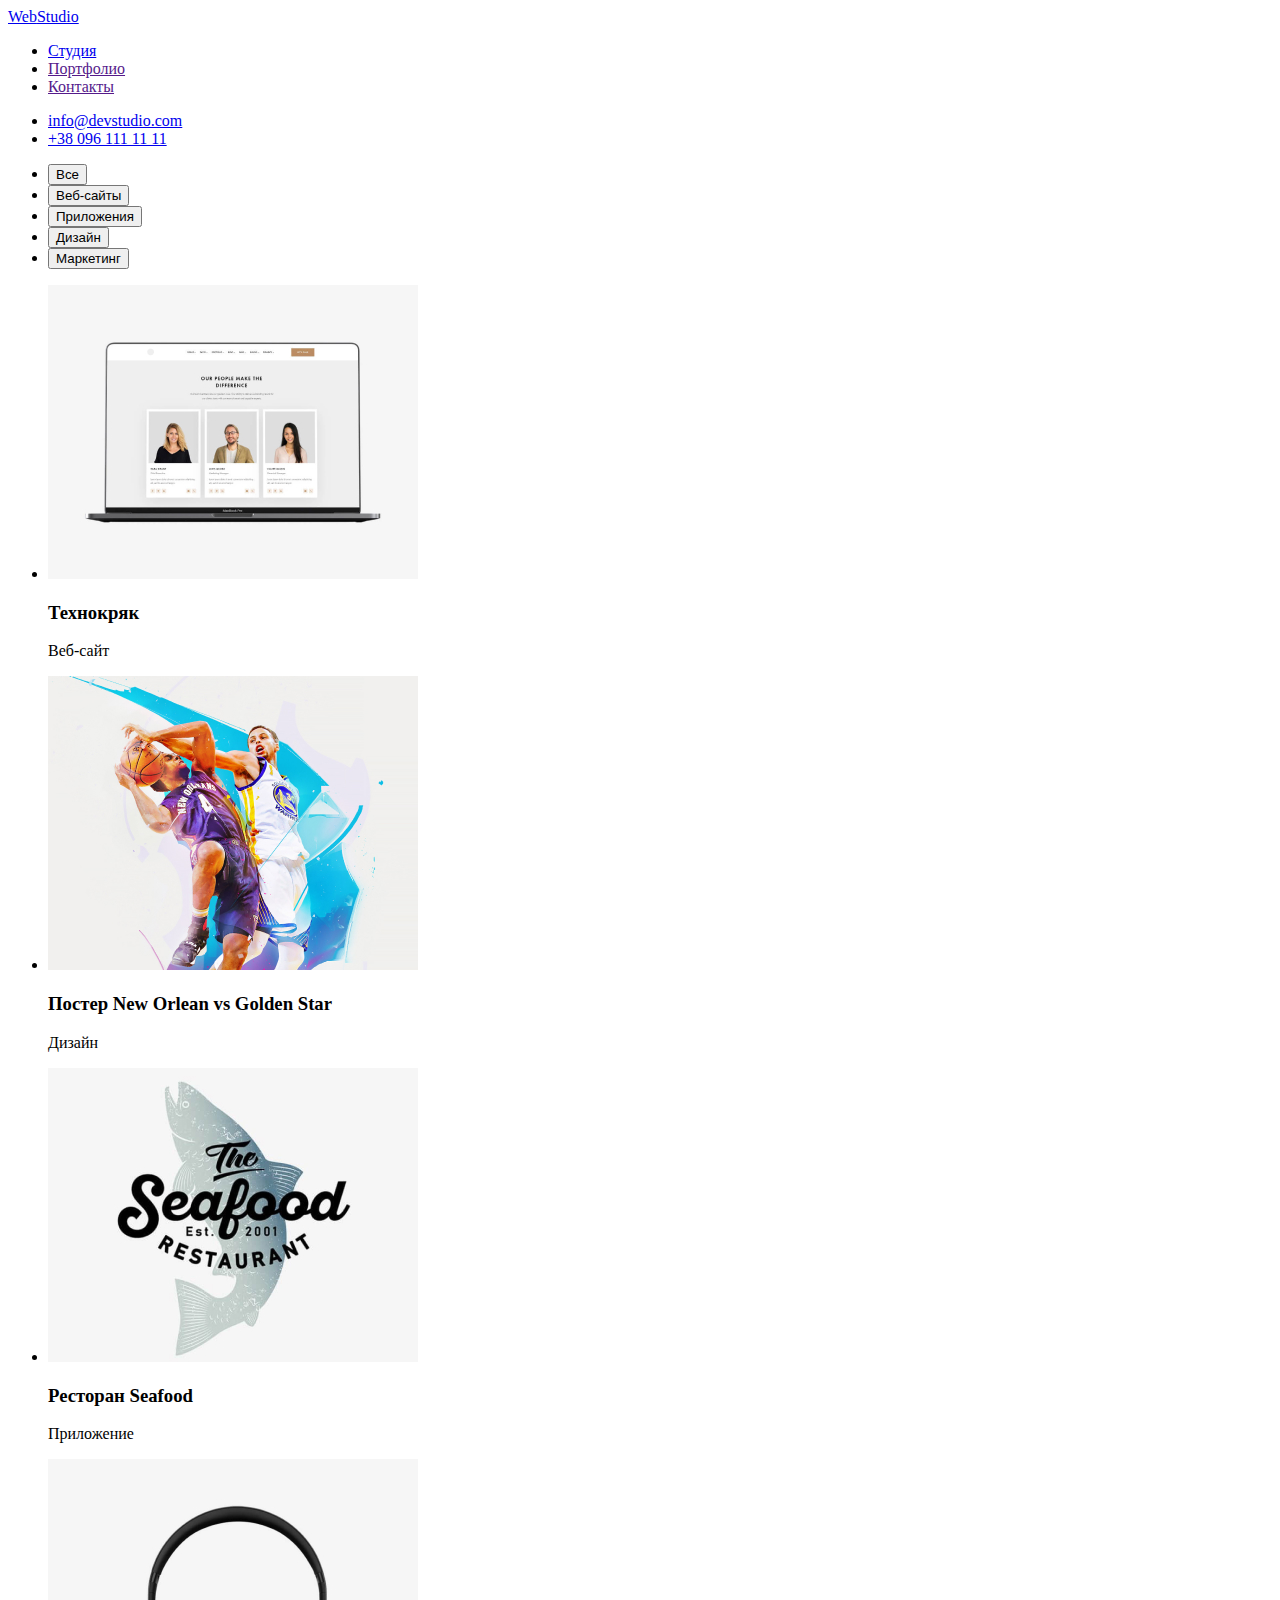
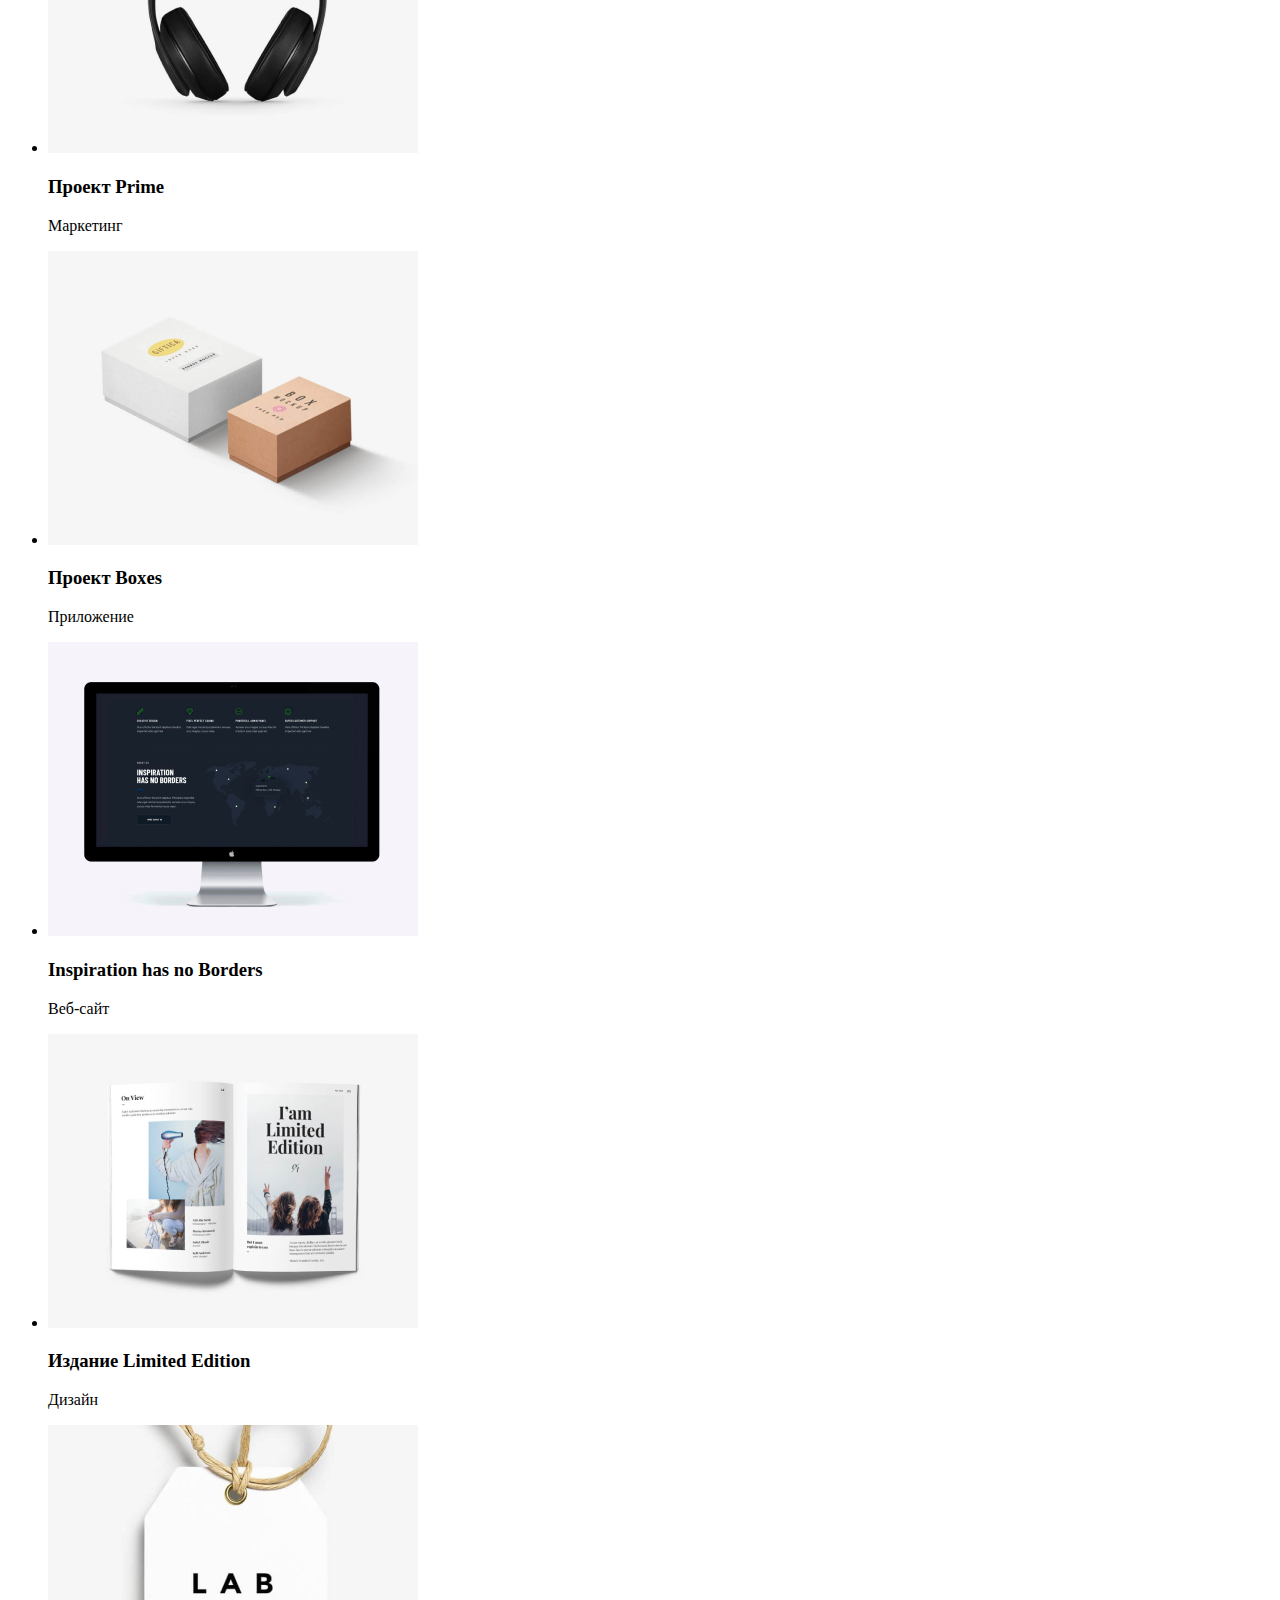
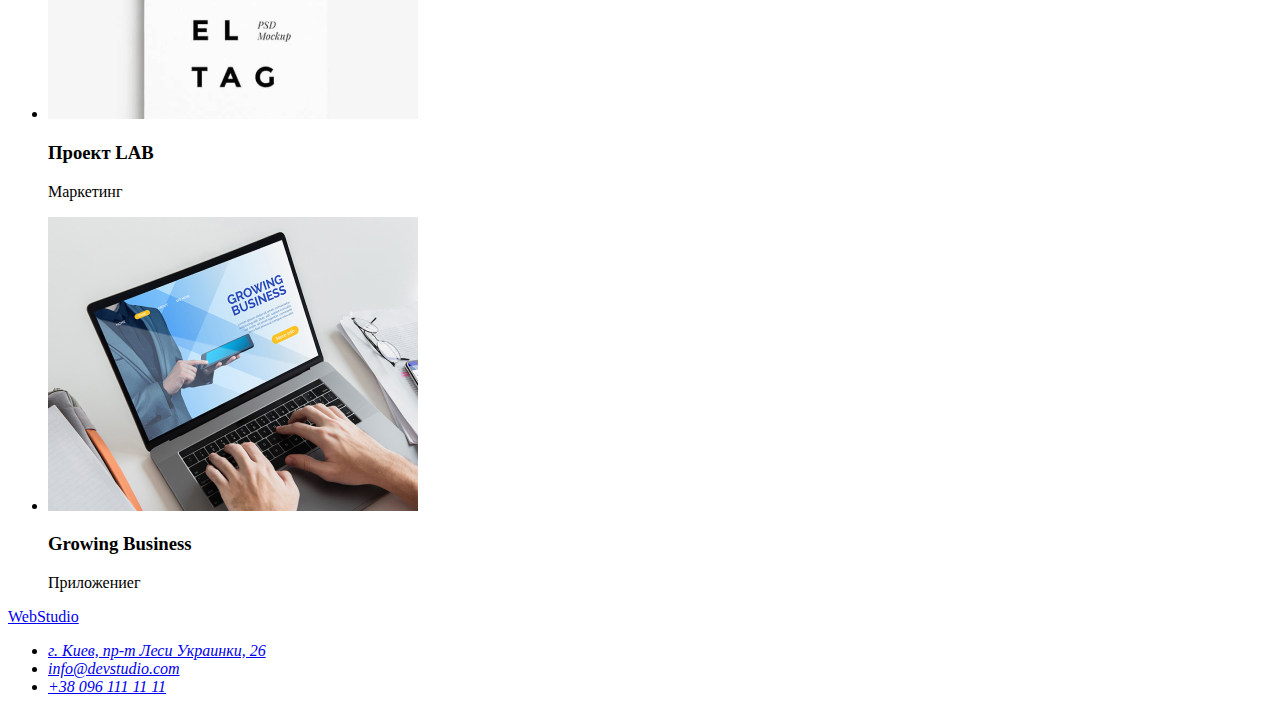
==== portfolio.html @ c8ee2c9a "Clone repository" ====
<!DOCTYPE html>
<html lang="en">

<head> 
    <meta charset="UTF-8">
    <meta http-equiv="X-UA-Compatible" content="IE=edge">
    <meta name="viewport" content="width=device-width, initial-scale=1.0">
    <title>Document</title>
    <link rel="preconnect" href="https://fonts.googleapis.com">
    <link rel="preconnect" href="https://fonts.gstatic.com" crossorigin>
    <link href="https://fonts.googleapis.com/css2?family=Raleway:wght@700&family=Roboto:wght@400;500;700;900&display=swap"
        rel="stylesheet">
    <link rel="stylesheet" href="./css/styles.css"/>
</head>

<body>
    <!-- Шапка сайта -->
    <header class="header" >
        <nav class="header-nav">
            <a href="./index.html" class="logo">
                <span class="logo-span-accent">Web</span>Studio
            </a>
            <ul class="header-list list">
                <li class="header-item">
                    <a href="./index.html" class="header-link link">Студия</a>
                </li>
                <li class="header-item">
                    <a href="" class="link-current link">Портфолио</a>
                </li>
                <li class="header-item">
                    <a class="header-link link" href="">Контакты</a>
                </li>
            </ul>
        </nav>
        <ul class="header-right">
            <li class="header-right-item" >
                <a class="header-email" href="mailto:info@devstudio.com">info@devstudio.com</a>
            </li>
            <li class="header-right-item" >
                <a class="header-tel" href="tel:+380961111111">+38 096 111 11 11</a>
            </li>
        </ul>
    </header>
    <section>
        <!--Страница Портфолио-->
        <ul class="gallery">
            <li><button class="gallery-button" type="button">Все</button></li>
            <li><button class="gallery-button" type="button">Веб-сайты</button></li>
            <li><button class="gallery-button" type="button">Приложения</button></li>
            <li><button class="gallery-button" type="button">Дизайн</button></li>
            <li><button class="gallery-button" type="button">Маркетинг</button></li>
        </ul>
        <ul>
            <li><a href=""> <img src="./images/profile-img-1.jpg" width="370" alt="Экран ноутбука"></a>
                <h3>Технокряк</h3>
                <p>Веб-сайт</p>
            </li>
            <li><a href=""> <img src="./images/profile-img-2.jpg" width="370" alt="Постер"></a>
                <h3>Постер <span lang="en">New Orlean vs Golden Star</span></h3>
                <p>Дизайн</p>
            </li>
            <li><a href=""> <img src="./images/profile-img-3.jpg" width="370" alt="Реклама ресторана"></a>
                <h3>Ресторан <span lang="en">Seafood</span></h3>
                <p>Приложение</p>
            </li>
            <li><a href=""> <img src="./images/profile-img-4.jpg" width="370" alt="Наушники"></a>
                <h3>Проект <span lang="en">Prime</span></h3>
                <p>Маркетинг</p>
            </li>
            <li><a href=""> <img src="./images/profile-img-5.jpg" width="370" alt="Коробки"></a>
                <h3>Проект <span lang="en">Boxes</span></h3>
                <p>Приложение</p>
            </li>
            <li><a href=""> <img src="./images/profile-img-6.jpg" width="370" alt="Экран монитора"></a>
                <h3 lang="en">Inspiration has no Borders</h3>
                <p>Веб-сайт</p>
            </li>
            <li><a href=""> <img src="./images/profile-img-7.jpg" width="370" alt="Страницы журнала"></a>
                <h3>Издание <span lang="en">Limited Edition</span></h3>
                <p>Дизайн</p>
            </li>
            <li><a href=""> <img src="./images/profile-img-8.jpg" width="370" alt="Этикетка"></a>
                <h3 lang="en">Проект LAB</h3>
                <p>Маркетинг</p>
            </li>
            <li><a href=""> <img src="./images/profile-img-9.jpg" width="370" alt="Руки на клавиатуре"></a>
                <h3 lang="en">Growing Business</h3>
                <p>Приложениег</p>
            </li>
        </ul>
    </section>
    <!-- Подвал страницы -->
    <footer class="footer">
        <a class="logo" href="./index.html">
            <span class="logo-span-accent">Web</span>Studio
        </a>
        <address class="address">
            <ul class="footer-list list">
                <li class="footer-item">
                    <a class="footer-link link" href="https://goo.gl/maps/FqjRZBNGZoHjRdbG6" target="_blank" rel="noopener noreferrer">г. Киев, пр-т Леси Украинки, 26</a>
                </li>
                <li class="footer-item">
                    <a class="secondary-link link" href="mailto:info@devstudio.com">info@devstudio.com</a>
                </li>
                <li>
                    <a class="secondary-link link" href="tel:+380961111111">+38 096 111 11 11</a>
                </li>
            </ul>
        </address>
    </footer>
</body>

</html>
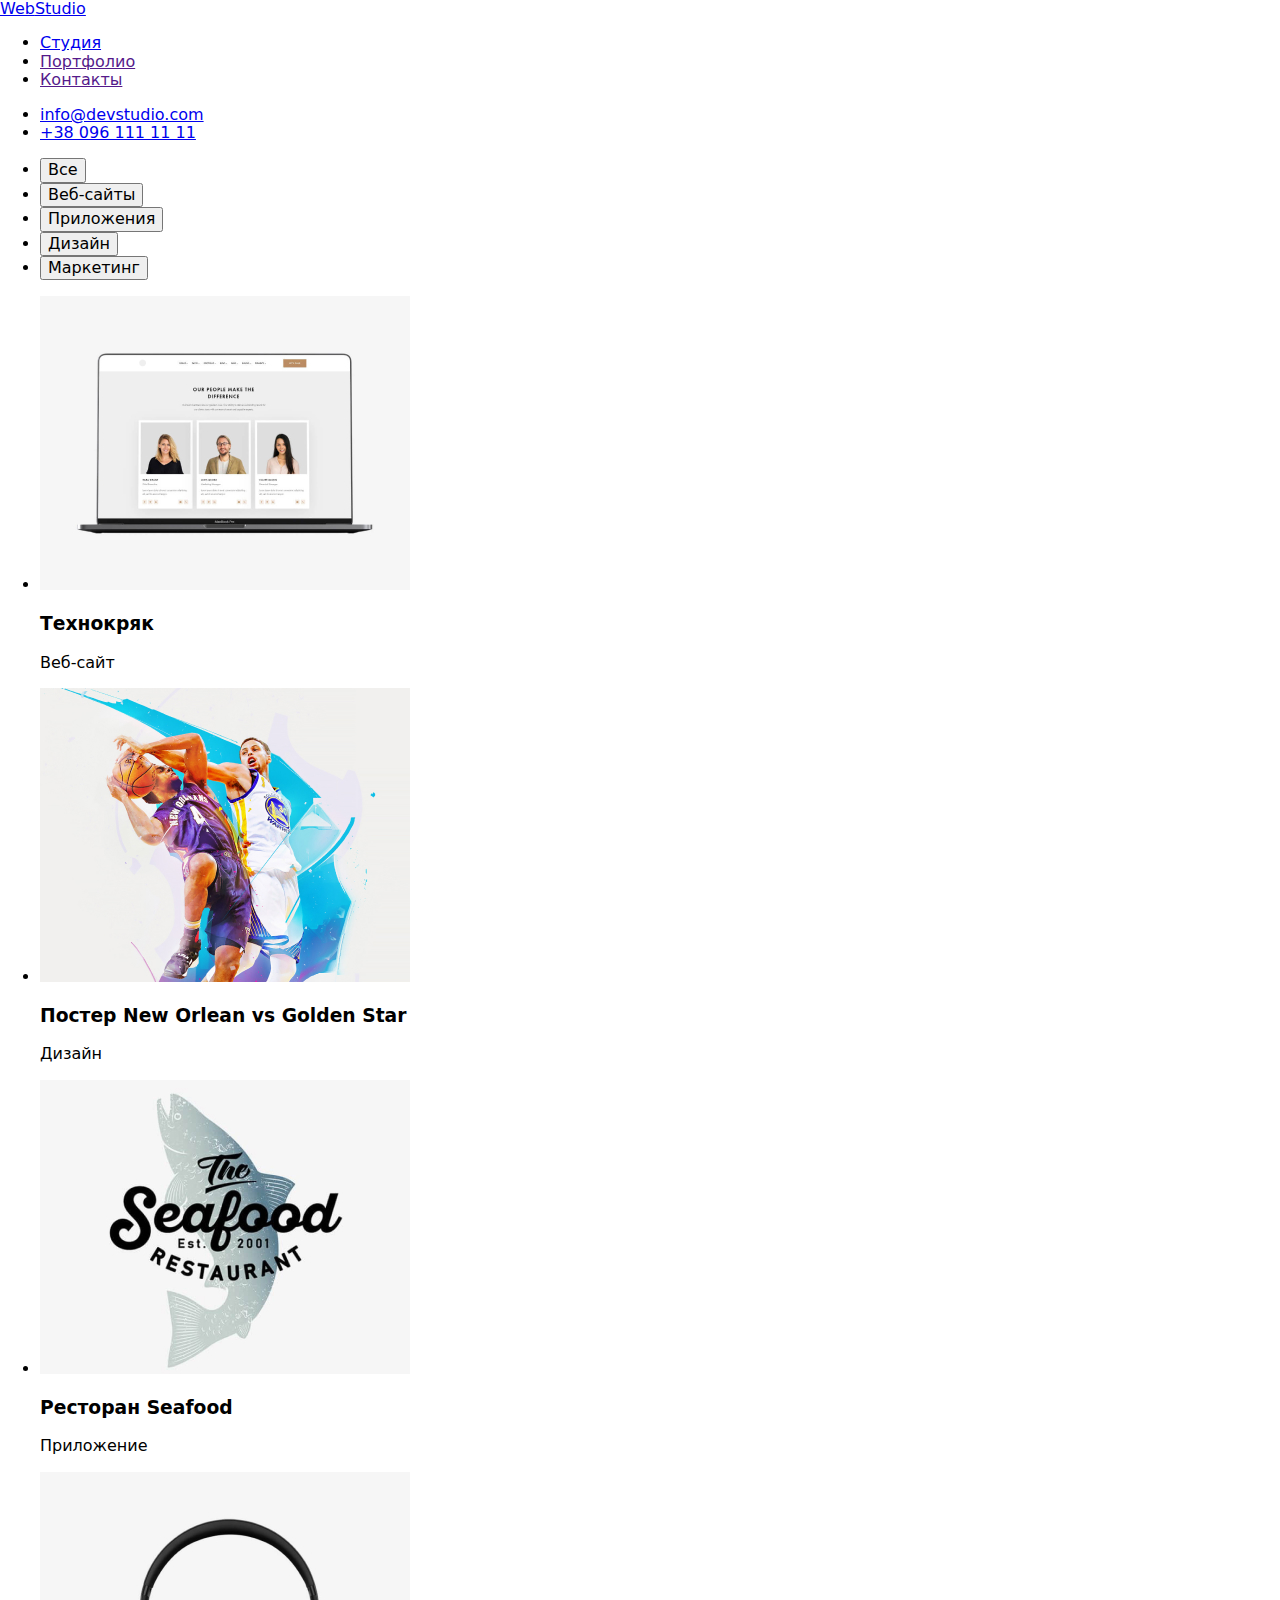
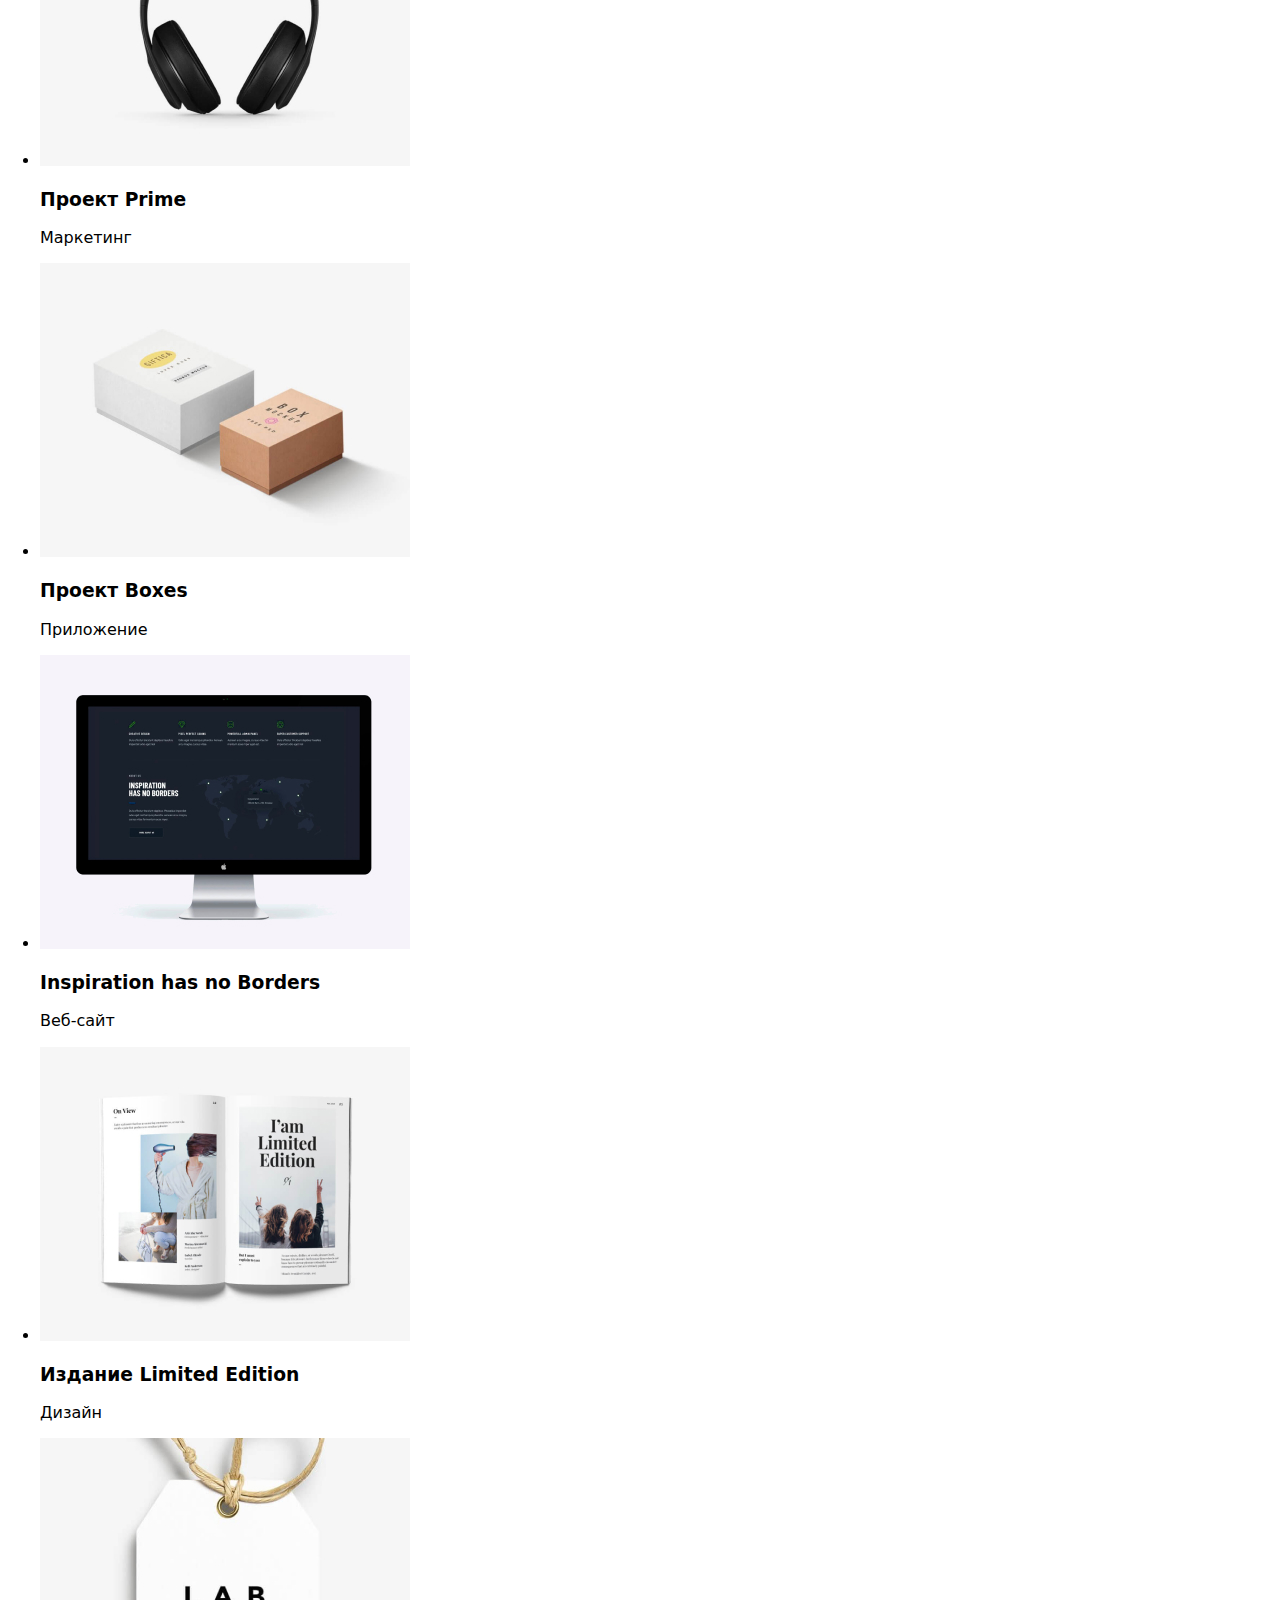
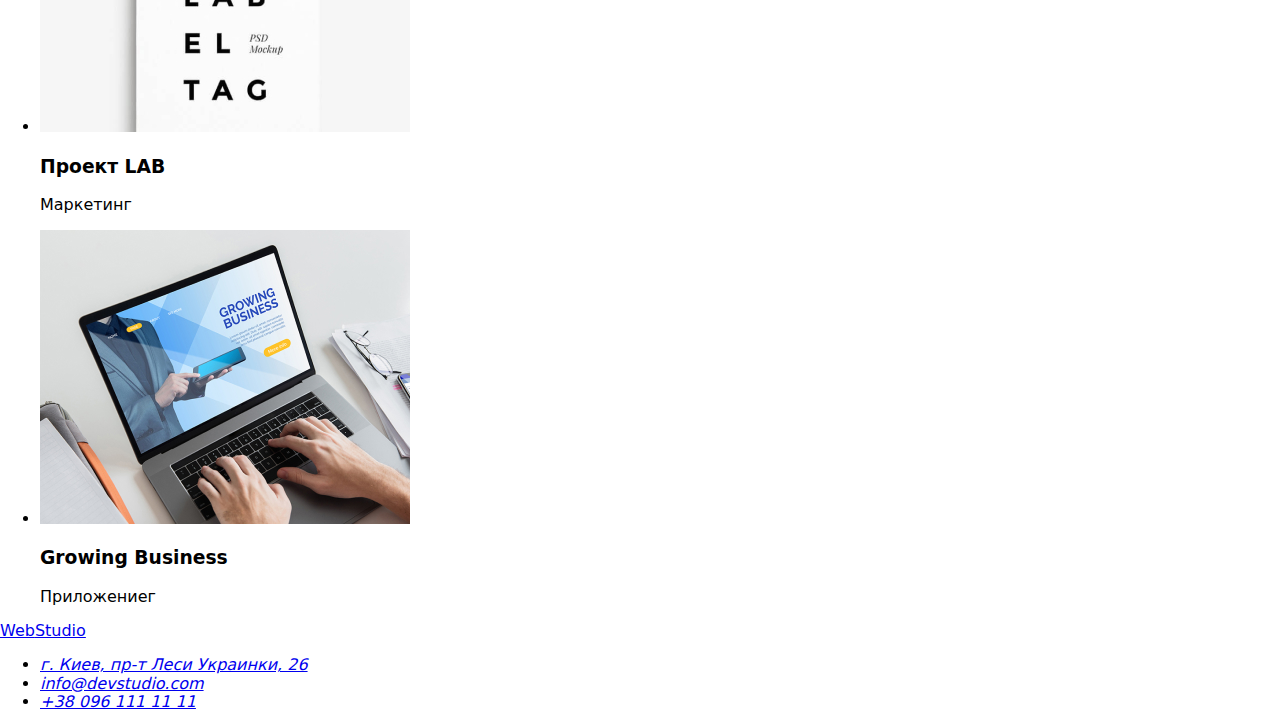
==== commit de7375a4: "Connect modern-normalize" ====
--- a/portfolio.html
+++ b/portfolio.html
@@ -1,21 +1,24 @@
 <!DOCTYPE html>
 <html lang="en">
 
-<head> 
+<head>
     <meta charset="UTF-8">
     <meta http-equiv="X-UA-Compatible" content="IE=edge">
     <meta name="viewport" content="width=device-width, initial-scale=1.0">
     <title>Document</title>
     <link rel="preconnect" href="https://fonts.googleapis.com">
     <link rel="preconnect" href="https://fonts.gstatic.com" crossorigin>
-    <link href="https://fonts.googleapis.com/css2?family=Raleway:wght@700&family=Roboto:wght@400;500;700;900&display=swap"
+    <link
+        href="https://fonts.googleapis.com/css2?family=Raleway:wght@700&family=Roboto:wght@400;500;700;900&display=swap"
         rel="stylesheet">
-    <link rel="stylesheet" href="./css/styles.css"/>
+    <link rel="stylesheet"
+        href="https://cdnjs.cloudflare.com/ajax/libs/modern-normalize/1.1.0/modern-normalize.min.css">
+    <link rel="stylesheet" href="./css/styles.css" />
 </head>
 
 <body>
     <!-- Шапка сайта -->
-    <header class="header" >
+    <header class="header">
         <nav class="header-nav">
             <a href="./index.html" class="logo">
                 <span class="logo-span-accent">Web</span>Studio
@@ -33,10 +36,10 @@
             </ul>
         </nav>
         <ul class="header-right">
-            <li class="header-right-item" >
+            <li class="header-right-item">
                 <a class="header-email" href="mailto:info@devstudio.com">info@devstudio.com</a>
             </li>
-            <li class="header-right-item" >
+            <li class="header-right-item">
                 <a class="header-tel" href="tel:+380961111111">+38 096 111 11 11</a>
             </li>
         </ul>
@@ -97,7 +100,8 @@
         <address class="address">
             <ul class="footer-list list">
                 <li class="footer-item">
-                    <a class="footer-link link" href="https://goo.gl/maps/FqjRZBNGZoHjRdbG6" target="_blank" rel="noopener noreferrer">г. Киев, пр-т Леси Украинки, 26</a>
+                    <a class="footer-link link" href="https://goo.gl/maps/FqjRZBNGZoHjRdbG6" target="_blank"
+                        rel="noopener noreferrer">г. Киев, пр-т Леси Украинки, 26</a>
                 </li>
                 <li class="footer-item">
                     <a class="secondary-link link" href="mailto:info@devstudio.com">info@devstudio.com</a>
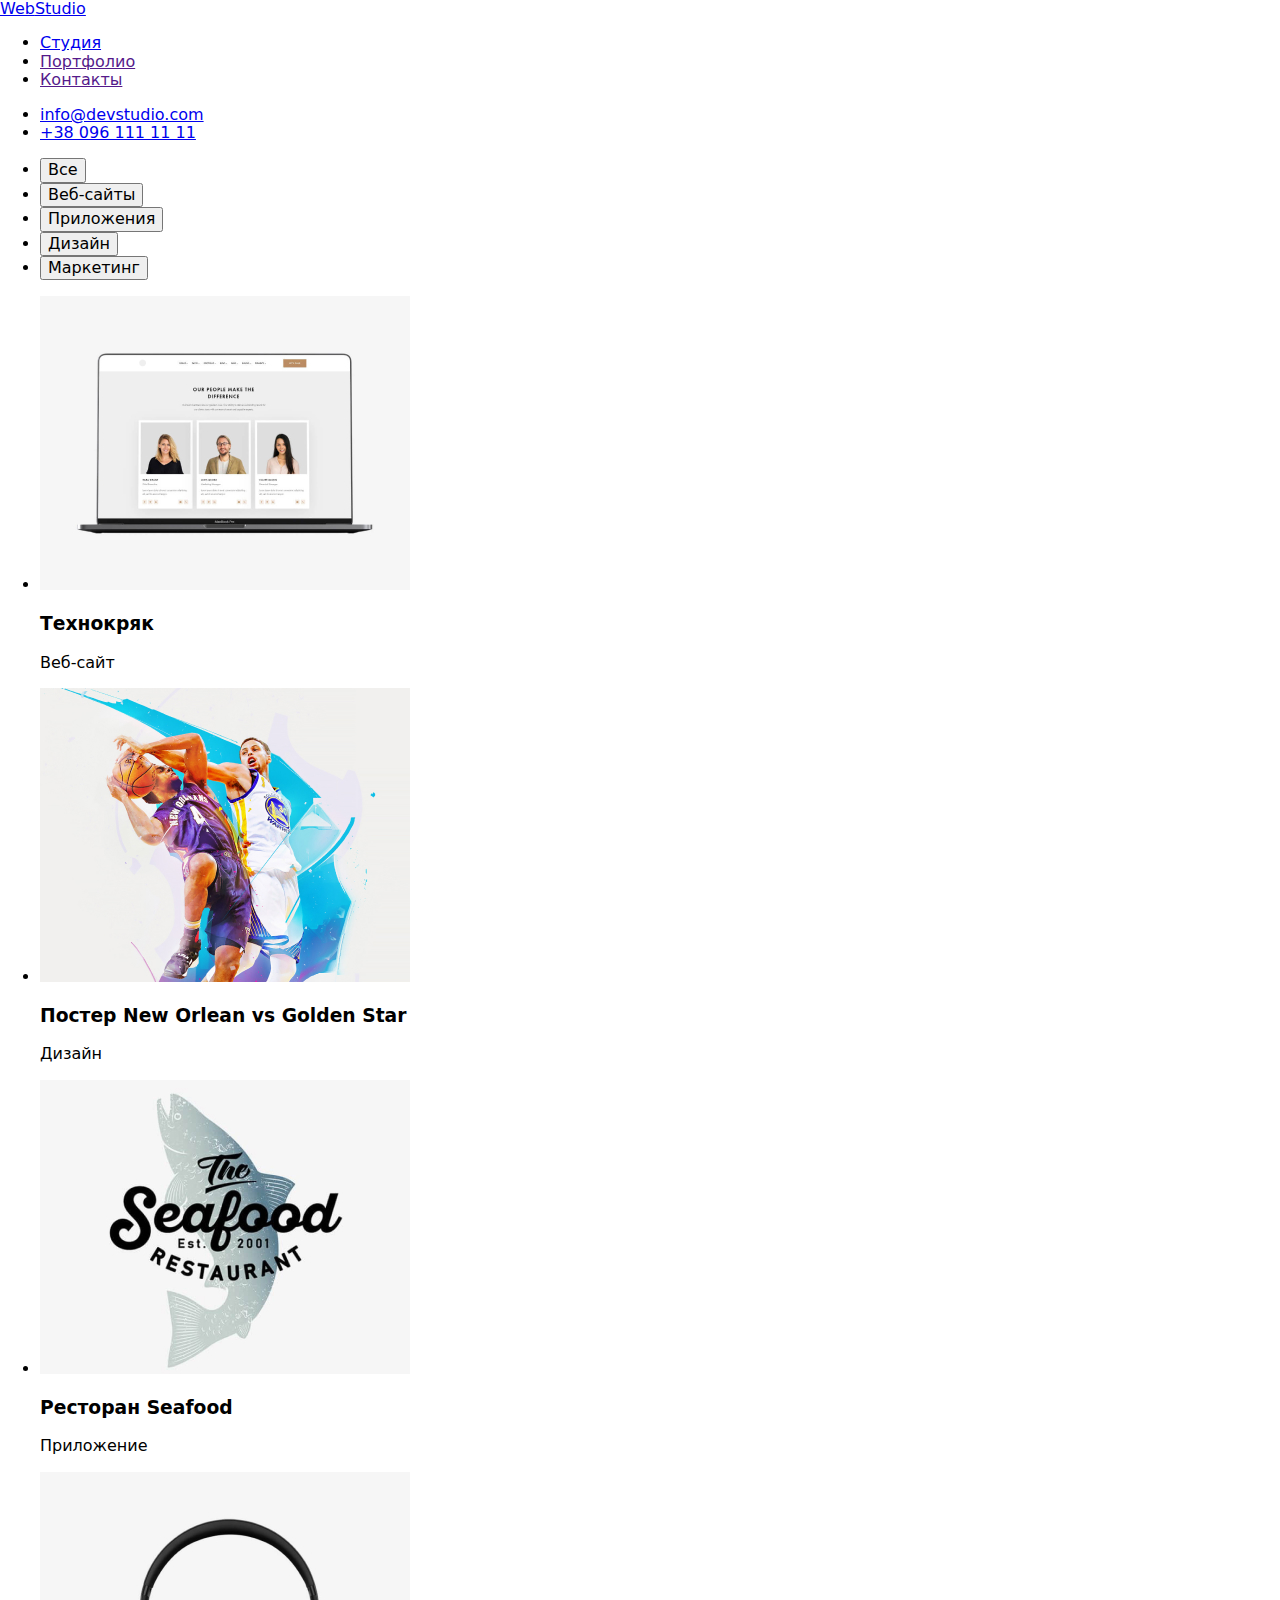
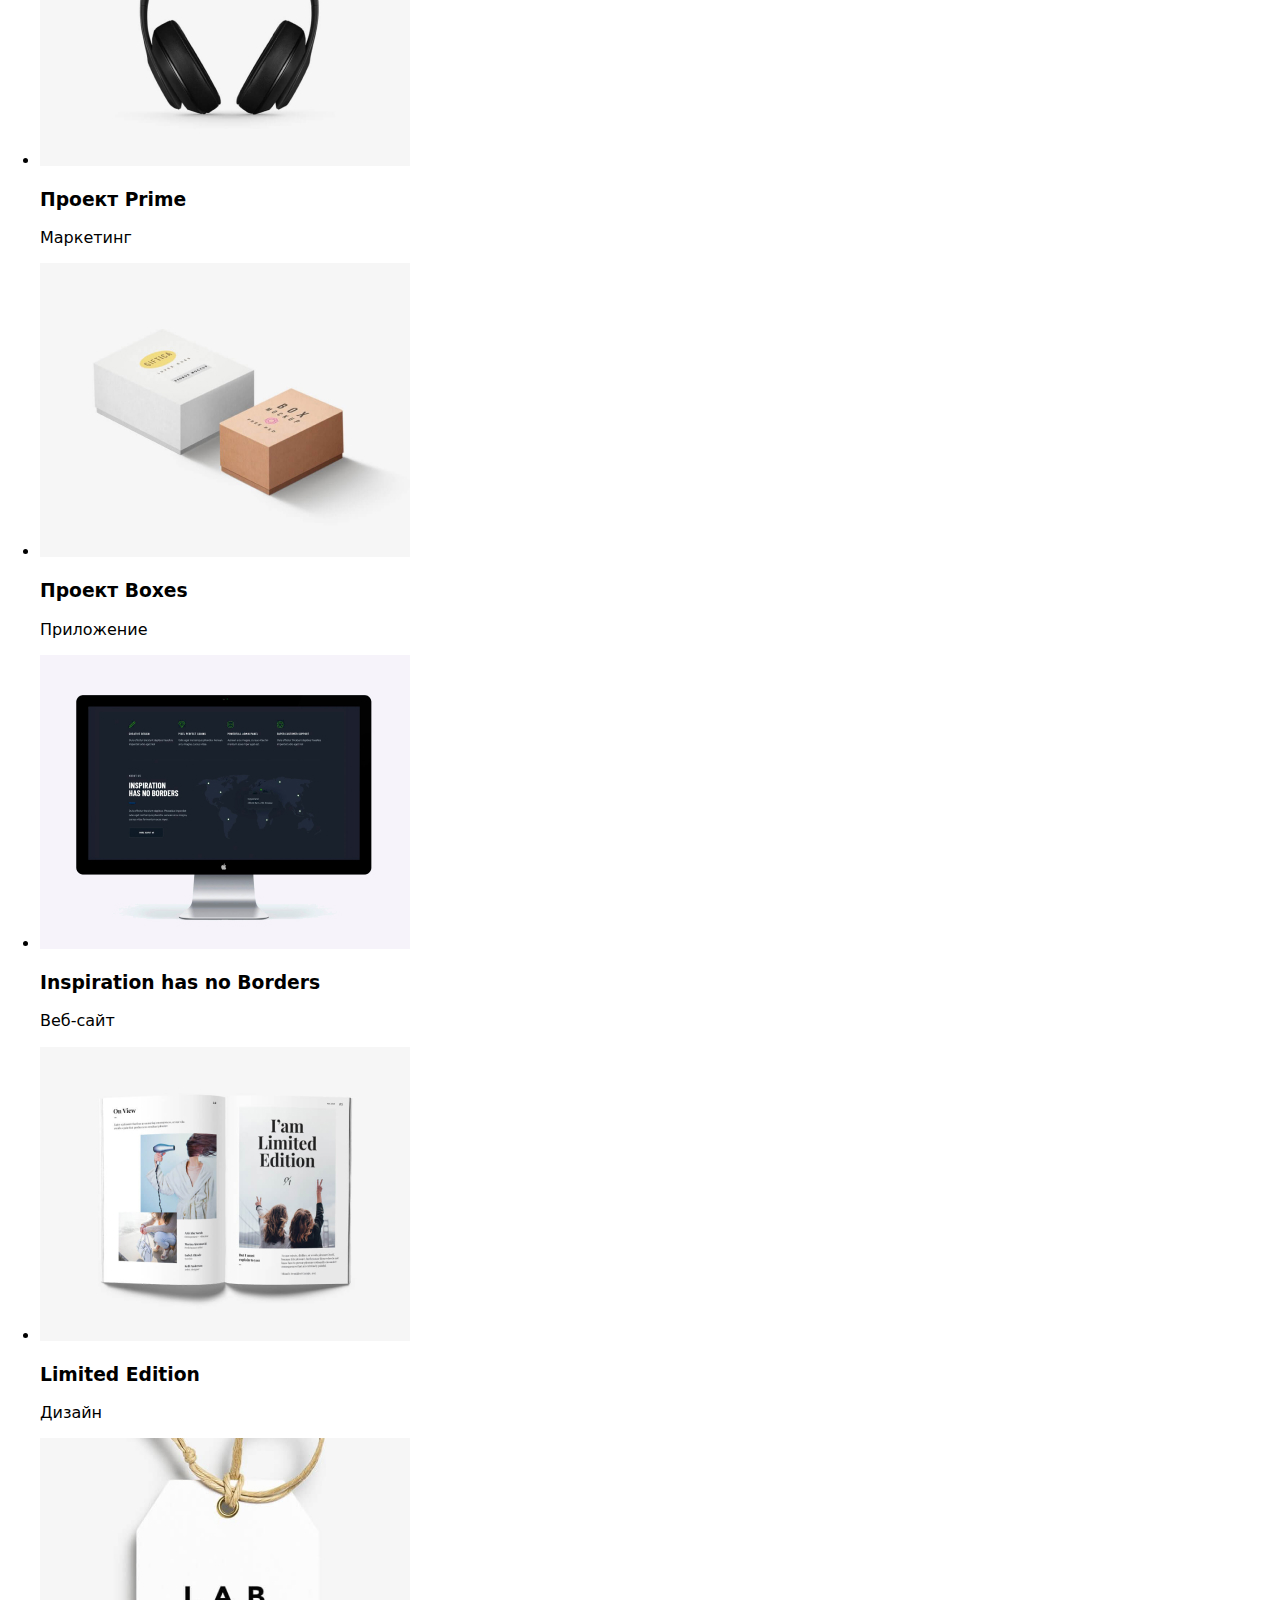
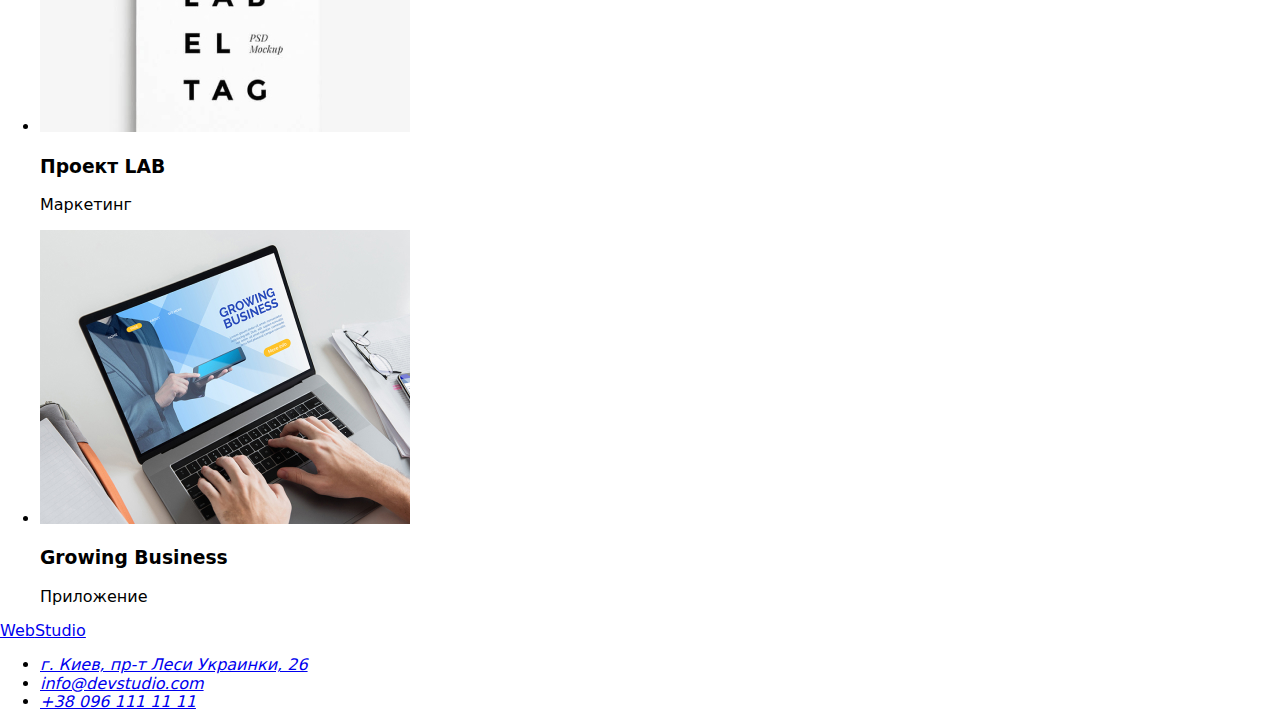
==== commit 7b1bc5f3: "Commit changes to CSS file" ====
--- a/portfolio.html
+++ b/portfolio.html
@@ -19,78 +19,105 @@
 <body>
     <!-- Шапка сайта -->
     <header class="header">
-        <nav class="header-nav">
-            <a href="./index.html" class="logo">
-                <span class="logo-span-accent">Web</span>Studio
-            </a>
-            <ul class="header-list list">
-                <li class="header-item">
-                    <a href="./index.html" class="header-link link">Студия</a>
+        <div class="main-nav">
+            <nav class="header-nav">
+                <a href="./index.html" class="logo">
+                    <span class="logo-span-accent">Web</span>Studio
+                </a>
+                <ul class="header-list list">
+                    <li class="header-item">
+                        <a href="./index.html" class="header-link link">Студия</a>
+                    </li>
+                    <li class="header-item">
+                        <a href="" class="link-current link">Портфолио</a>
+                    </li>
+                    <li class="header-item">
+                        <a class="header-link link" href="">Контакты</a>
+                    </li>
+                </ul>
+            </nav>
+            <ul class="header-right">
+                <li class="header-right-item">
+                    <a class="header-email" href="mailto:info@devstudio.com">info@devstudio.com</a>
                 </li>
-                <li class="header-item">
-                    <a href="" class="link-current link">Портфолио</a>
-                </li>
-                <li class="header-item">
-                    <a class="header-link link" href="">Контакты</a>
+                <li class="header-right-item">
+                    <a class="header-tel" href="tel:+380961111111">+38 096 111 11 11</a>
                 </li>
             </ul>
-        </nav>
-        <ul class="header-right">
-            <li class="header-right-item">
-                <a class="header-email" href="mailto:info@devstudio.com">info@devstudio.com</a>
-            </li>
-            <li class="header-right-item">
-                <a class="header-tel" href="tel:+380961111111">+38 096 111 11 11</a>
-            </li>
-        </ul>
+        </div>
     </header>
-    <section>
+    <section class="portfolio section">
         <!--Страница Портфолио-->
-        <ul class="gallery">
-            <li><button class="gallery-button" type="button">Все</button></li>
-            <li><button class="gallery-button" type="button">Веб-сайты</button></li>
-            <li><button class="gallery-button" type="button">Приложения</button></li>
-            <li><button class="gallery-button" type="button">Дизайн</button></li>
-            <li><button class="gallery-button" type="button">Маркетинг</button></li>
-        </ul>
-        <ul>
-            <li><a href=""> <img src="./images/profile-img-1.jpg" width="370" alt="Экран ноутбука"></a>
-                <h3>Технокряк</h3>
-                <p>Веб-сайт</p>
-            </li>
-            <li><a href=""> <img src="./images/profile-img-2.jpg" width="370" alt="Постер"></a>
-                <h3>Постер <span lang="en">New Orlean vs Golden Star</span></h3>
-                <p>Дизайн</p>
-            </li>
-            <li><a href=""> <img src="./images/profile-img-3.jpg" width="370" alt="Реклама ресторана"></a>
-                <h3>Ресторан <span lang="en">Seafood</span></h3>
-                <p>Приложение</p>
-            </li>
-            <li><a href=""> <img src="./images/profile-img-4.jpg" width="370" alt="Наушники"></a>
-                <h3>Проект <span lang="en">Prime</span></h3>
-                <p>Маркетинг</p>
-            </li>
-            <li><a href=""> <img src="./images/profile-img-5.jpg" width="370" alt="Коробки"></a>
-                <h3>Проект <span lang="en">Boxes</span></h3>
-                <p>Приложение</p>
-            </li>
-            <li><a href=""> <img src="./images/profile-img-6.jpg" width="370" alt="Экран монитора"></a>
-                <h3 lang="en">Inspiration has no Borders</h3>
-                <p>Веб-сайт</p>
-            </li>
-            <li><a href=""> <img src="./images/profile-img-7.jpg" width="370" alt="Страницы журнала"></a>
-                <h3>Издание <span lang="en">Limited Edition</span></h3>
-                <p>Дизайн</p>
-            </li>
-            <li><a href=""> <img src="./images/profile-img-8.jpg" width="370" alt="Этикетка"></a>
-                <h3 lang="en">Проект LAB</h3>
-                <p>Маркетинг</p>
-            </li>
-            <li><a href=""> <img src="./images/profile-img-9.jpg" width="370" alt="Руки на клавиатуре"></a>
-                <h3 lang="en">Growing Business</h3>
-                <p>Приложениег</p>
-            </li>
-        </ul>
+        <div class="container">
+            <ul class="gallery-menu">
+                <li><button class="gallery-button" type="button">Все</button></li>
+                <li><button class="gallery-button" type="button">Веб-сайты</button></li>
+                <li><button class="gallery-button" type="button">Приложения</button></li>
+                <li><button class="gallery-button" type="button">Дизайн</button></li>
+                <li><button class="gallery-button" type="button">Маркетинг</button></li>
+            </ul>
+            <ul class="card-set">
+                <li class="gallery-item">
+                  <article class="card">
+                      <div class="card-thumb">
+                        <img src="./images/profile-img-1.jpg" width="370" alt="Экран ноутбука"></a>
+                      </div>
+                      <div class="card-content">
+                        <h3 class="card-name">Технокряк</h3>
+                        <p class="card-text">Веб-сайт</p>
+                      </div>
+                  </article>
+                </li>
+                <li class="gallery-item"><a href=""> <img src="./images/profile-img-2.jpg" width="370" alt="Постер"></a>
+                   <article class="card">
+                    <h3 class="card-name">Постер <span lang="en">New Orlean vs Golden Star</span></h3>
+                    <p class="card-text">Дизайн</p>
+                    </article>
+                </li>
+                <li class="gallery-item"><a href=""> <img src="./images/profile-img-3.jpg" width="370" alt="Реклама ресторана"></a>
+                   <article class="card">
+                    <h3 class="card-name">Ресторан <span lang="en">Seafood</span></h3>
+                    <p class="card-text">Приложение</p>
+                   </article>
+                </li>
+                <li class="gallery-item"><a href=""> <img src="./images/profile-img-4.jpg" width="370" alt="Наушники"></a>
+                   <article class="card">
+                    <h3 class="card-name">Проект <span lang="en">Prime</span></h3>
+                    <p class="card-text">Маркетинг</p>
+                   </article>
+                </li>
+                <li class="gallery-item"><a href=""> <img src="./images/profile-img-5.jpg" width="370" alt="Коробки"></a>
+                   <article class="card">
+                    <h3 class="card-name">Проект <span lang="en">Boxes</span></h3>
+                    <p class="card-text">Приложение</p>
+                   </article>
+                </li>
+                <li class="gallery-item"><a href=""> <img src="./images/profile-img-6.jpg" width="370" alt="Экран монитора"></a>
+                  <article class="card">
+                    <h3 class="card-name" lang="en">Inspiration has no Borders</h3>
+                    <p class="card-text">Веб-сайт</p>
+                   </article>
+                </li>
+                <li class="gallery-item"><a href=""> <img src="./images/profile-img-7.jpg" width="370" alt="Страницы журнала"></a>
+                   <article class="card">
+                    <h3 class="card-name" Издание <span lang="en">Limited Edition</span></h3>
+                    <p class="card-text">Дизайн</p>
+                   </article>
+                </li>
+                <li class="gallery-item"><a href=""> <img src="./images/profile-img-8.jpg" width="370" alt="Этикетка"></a>
+                   <article class="card"></article>
+                    <h3 class="card-name" lang="en">Проект LAB</h3>
+                    <p class="card-text">Маркетинг</p>
+                    
+                </li>
+                <li class="gallery-item"><a href=""> <img src="./images/profile-img-9.jpg" width="370" alt="Руки на клавиатуре"></a>
+                   <article class="card">
+                    <h3 class="card-name" lang="en">Growing Business</h3>
+                    <p class="card-text">Приложение</p>
+                   </article>
+                </li>
+            </ul>
+        </div>
     </section>
     <!-- Подвал страницы -->
     <footer class="footer">
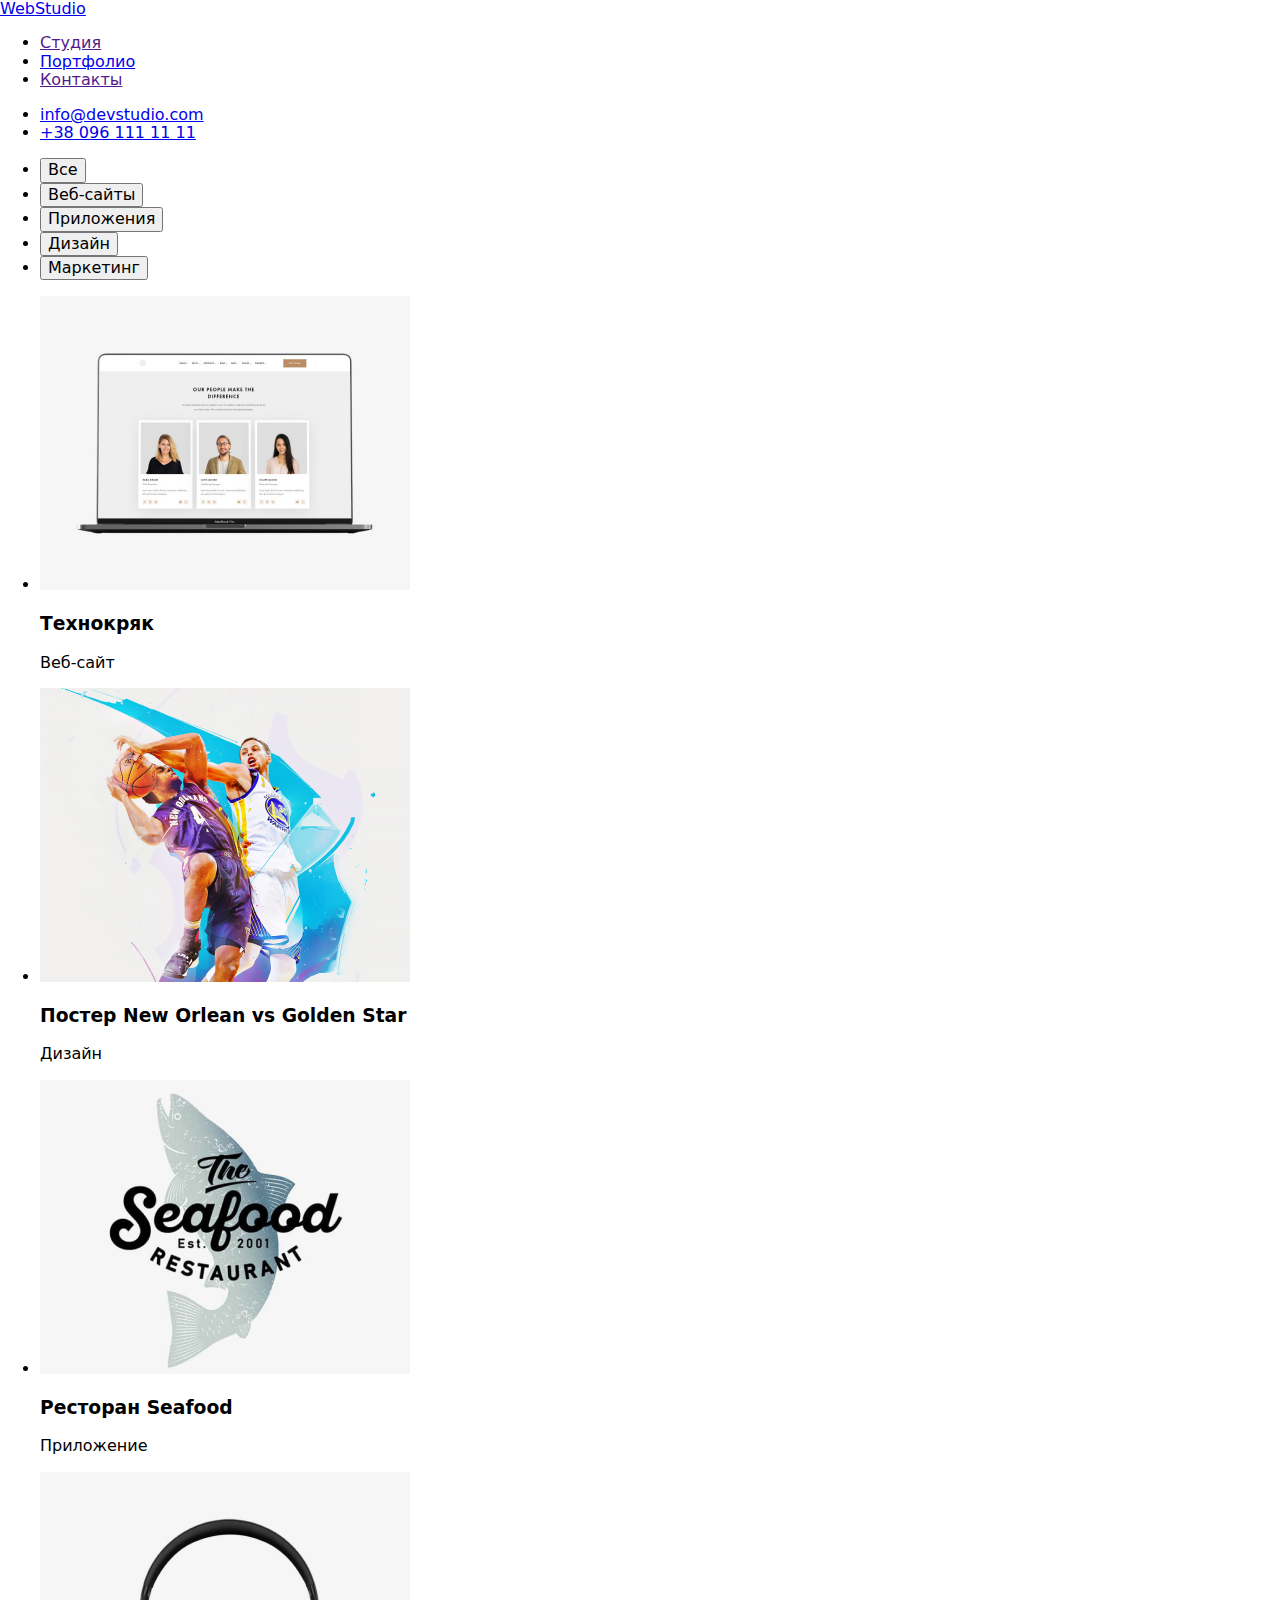
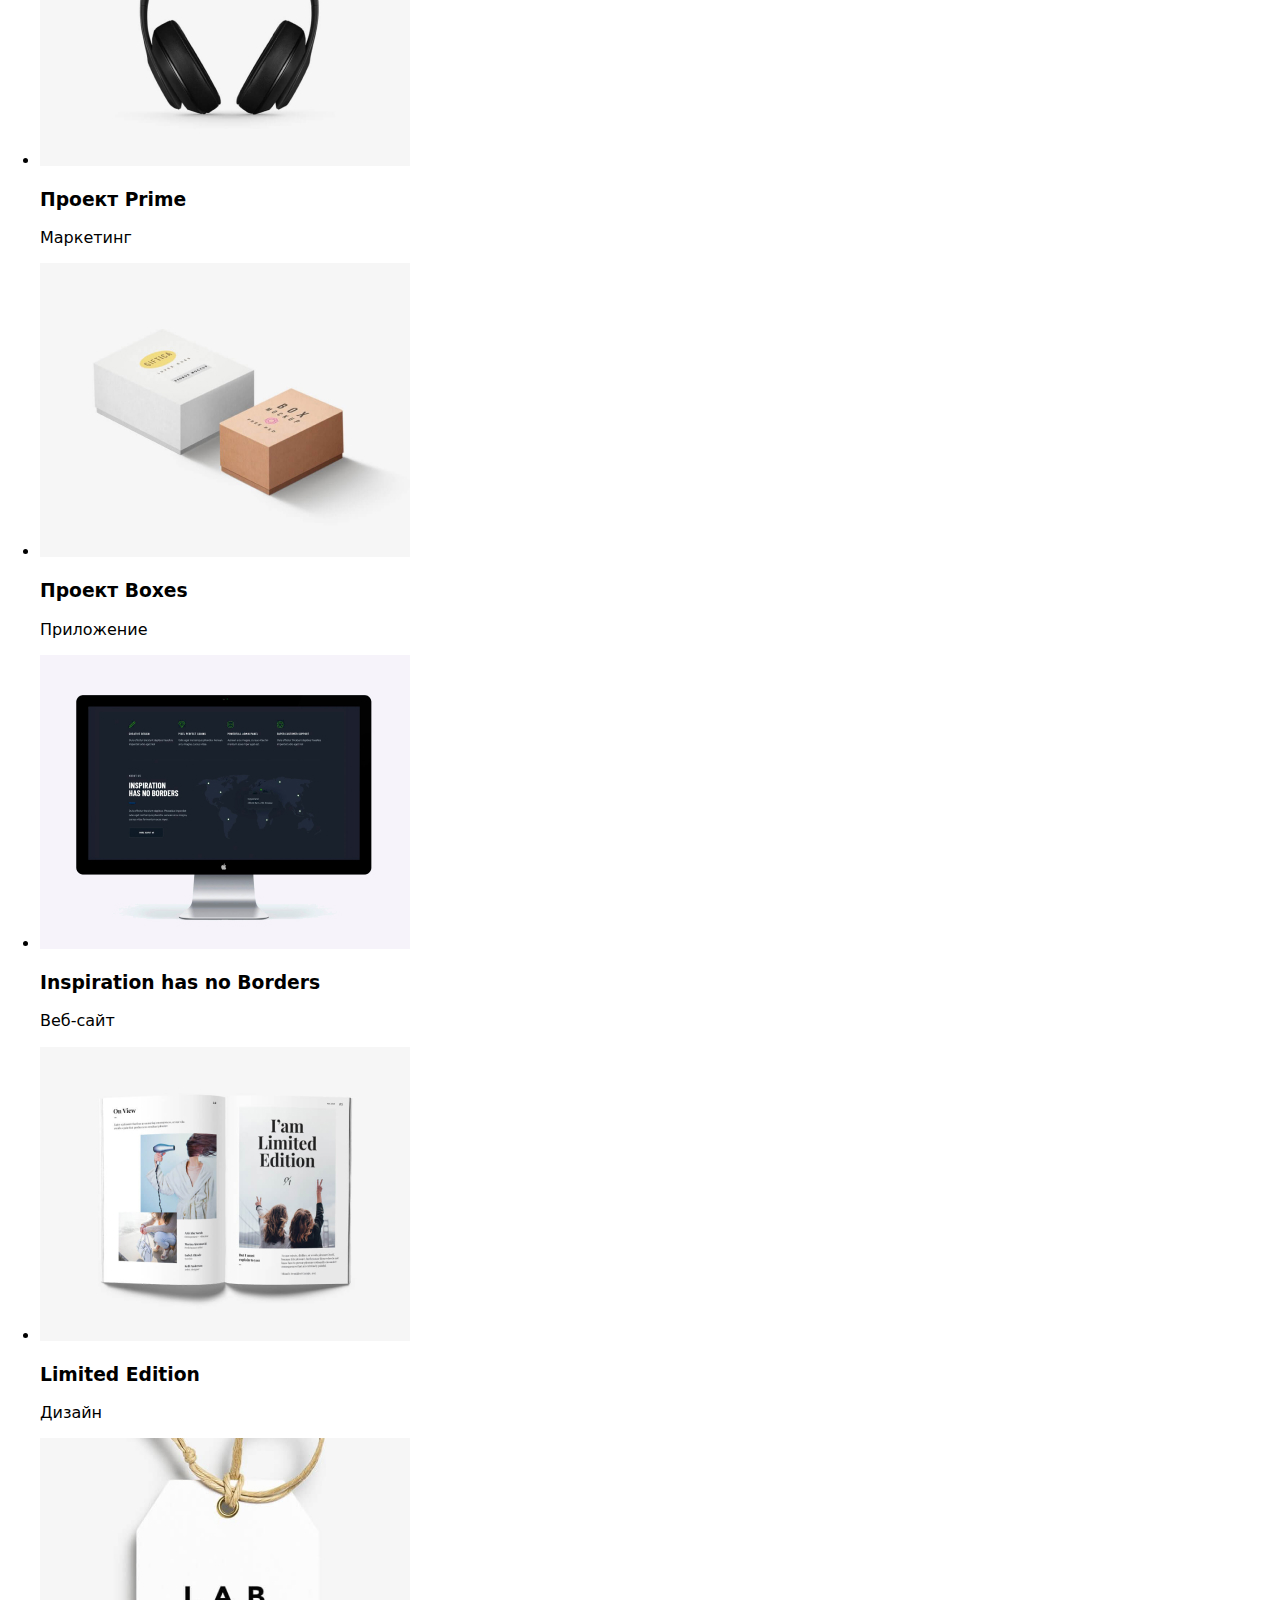
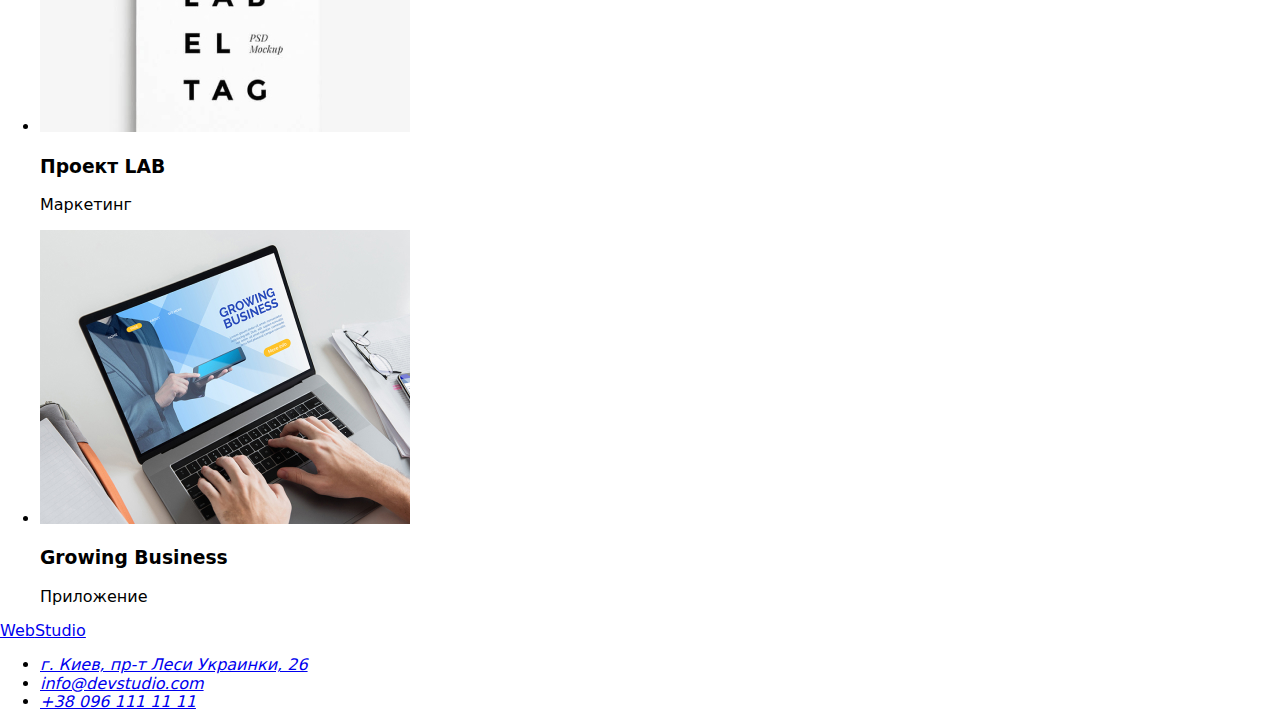
==== commit 8a831266: "Finish H/W #3" ====
--- a/portfolio.html
+++ b/portfolio.html
@@ -19,31 +19,38 @@
 <body>
     <!-- Шапка сайта -->
     <header class="header">
-        <div class="main-nav">
-            <nav class="header-nav">
-                <a href="./index.html" class="logo">
+        <div class="container">
+            <div class="main-nav">
+                <a href="/" class="logo">
                     <span class="logo-span-accent">Web</span>Studio
                 </a>
-                <ul class="header-list list">
-                    <li class="header-item">
-                        <a href="./index.html" class="header-link link">Студия</a>
+                <nav class="header-nav">
+
+                    <ul class="header-list">
+                        <li class="header-item">
+                            <a class="header-link" href="">Студия</a>
+                        </li>
+
+                        <li class="header-item">
+                            <a class="header-link" href="portfolio.html">Портфолио</a>
+                        </li>
+
+                        <li class="header-item">
+                            <a class="header-link" href="">Контакты</a>
+                        </li>
+                    </ul>
+                </nav>
+                <ul class="header-right">
+                    <li class="header-right-item">
+                        <a class="header-email" href="mailto:info@devstudio.com">info@devstudio.com</a>
                     </li>
-                    <li class="header-item">
-                        <a href="" class="link-current link">Портфолио</a>
-                    </li>
-                    <li class="header-item">
-                        <a class="header-link link" href="">Контакты</a>
+                    <li class="header-right-item">
+                        <a class="header-tel" href="tel:+380961111111">+38 096 111 11 11</a>
                     </li>
                 </ul>
-            </nav>
-            <ul class="header-right">
-                <li class="header-right-item">
-                    <a class="header-email" href="mailto:info@devstudio.com">info@devstudio.com</a>
-                </li>
-                <li class="header-right-item">
-                    <a class="header-tel" href="tel:+380961111111">+38 096 111 11 11</a>
-                </li>
-            </ul>
+            </div>
+
+
         </div>
     </header>
     <section class="portfolio section">
@@ -68,52 +75,92 @@
                       </div>
                   </article>
                 </li>
-                <li class="gallery-item"><a href=""> <img src="./images/profile-img-2.jpg" width="370" alt="Постер"></a>
+                <li class="gallery-item">
                    <article class="card">
-                    <h3 class="card-name">Постер <span lang="en">New Orlean vs Golden Star</span></h3>
+                       <div class="card-thumb">
+                         <a href=""> <img src="./images/profile-img-2.jpg" width="370" alt="Постер"></a>
+                       </div>
+                       <div class="card-content">
+                         <h3 class="card-name">Постер <span lang="en">New Orlean vs Golden Star</span></h3>
+                         <p class="card-text">Дизайн</p>
+                       </div>
+                   </article>
+                </li>
+                <li class="gallery-item">
+                   <article class="card">
+                       <div class="card-thumb">
+                         <a href=""> <img src="./images/profile-img-3.jpg" width="370" alt="Реклама ресторана"></a>
+                       </div>
+                       <div class="card-content">
+                         <h3 class="card-name">Ресторан <span lang="en">Seafood</span></h3>
+                         <p class="card-text">Приложение</p>
+                       </div>
+                   </article>
+                </li>
+                <li class="gallery-item">
+                   <article class="card">
+                        <div class="card-thumb">
+                         <a href=""> <img src="./images/profile-img-4.jpg" width="370" alt="Наушники"></a>
+                        </div>
+                        <div class="card-content">
+                         <h3 class="card-name">Проект <span lang="en">Prime</span></h3>
+                         <p class="card-text">Маркетинг</p>
+                        </div>
+                   </article>
+                </li>
+                <li class="gallery-item">
+                   <article class="card">
+                        <div class="card-thumb">
+                         <a href=""> <img src="./images/profile-img-5.jpg" width="370" alt="Коробки"></a>
+                        </div>
+                        <div class="card-content">
+                         <h3 class="card-name">Проект <span lang="en">Boxes</span></h3>
+                         <p class="card-text">Приложение</p>
+                        </div>
+                   </article>
+                </li>
+                <li class="gallery-item">
+                   <article class="card"> 
+                        <div class="card-thumb">
+                         <a href=""> <img src="./images/profile-img-6.jpg" width="370" alt="Экран монитора"></a>
+                        </div>
+                        <div class="card-content">
+                         <h3 class="card-name" lang="en">Inspiration has no Borders</h3>
+                         <p class="card-text">Веб-сайт</p>
+                        </div>
+                   </article>
+                </li>
+                <li class="gallery-item">
+                   <article class="card">
+                        <div class="card-thumb">
+                         <a href=""> <img src="./images/profile-img-7.jpg" width="370" alt="Страницы журнала"></a>
+                        </div>
+                        <div class="card-content">
+                    <h3 class="card-name" Издание <span lang="en">Limited Edition</span></h3>
                     <p class="card-text">Дизайн</p>
+                        </div>
+                   </article>
+                </li>
+                <li class="gallery-item">
+                    <article class="card">
+                        <div class="card-thumb">
+                          <a href=""> <img src="./images/profile-img-8.jpg" width="370" alt="Этикетка"></a>
+                        </div>
+                        <div class="card-content">
+                    <h3 class="card-name" lang="en">Проект LAB</h3>
+                    <p class="card-text">Маркетинг</p>
+                        </div>
                     </article>
                 </li>
-                <li class="gallery-item"><a href=""> <img src="./images/profile-img-3.jpg" width="370" alt="Реклама ресторана"></a>
+                <li class="gallery-item">
                    <article class="card">
-                    <h3 class="card-name">Ресторан <span lang="en">Seafood</span></h3>
-                    <p class="card-text">Приложение</p>
-                   </article>
-                </li>
-                <li class="gallery-item"><a href=""> <img src="./images/profile-img-4.jpg" width="370" alt="Наушники"></a>
-                   <article class="card">
-                    <h3 class="card-name">Проект <span lang="en">Prime</span></h3>
-                    <p class="card-text">Маркетинг</p>
-                   </article>
-                </li>
-                <li class="gallery-item"><a href=""> <img src="./images/profile-img-5.jpg" width="370" alt="Коробки"></a>
-                   <article class="card">
-                    <h3 class="card-name">Проект <span lang="en">Boxes</span></h3>
-                    <p class="card-text">Приложение</p>
-                   </article>
-                </li>
-                <li class="gallery-item"><a href=""> <img src="./images/profile-img-6.jpg" width="370" alt="Экран монитора"></a>
-                  <article class="card">
-                    <h3 class="card-name" lang="en">Inspiration has no Borders</h3>
-                    <p class="card-text">Веб-сайт</p>
-                   </article>
-                </li>
-                <li class="gallery-item"><a href=""> <img src="./images/profile-img-7.jpg" width="370" alt="Страницы журнала"></a>
-                   <article class="card">
-                    <h3 class="card-name" Издание <span lang="en">Limited Edition</span></h3>
-                    <p class="card-text">Дизайн</p>
-                   </article>
-                </li>
-                <li class="gallery-item"><a href=""> <img src="./images/profile-img-8.jpg" width="370" alt="Этикетка"></a>
-                   <article class="card"></article>
-                    <h3 class="card-name" lang="en">Проект LAB</h3>
-                    <p class="card-text">Маркетинг</p>
-                    
-                </li>
-                <li class="gallery-item"><a href=""> <img src="./images/profile-img-9.jpg" width="370" alt="Руки на клавиатуре"></a>
-                   <article class="card">
-                    <h3 class="card-name" lang="en">Growing Business</h3>
-                    <p class="card-text">Приложение</p>
+                        <div class="card-thumb">
+                         <a href=""> <img src="./images/profile-img-9.jpg" width="370" alt="Руки на клавиатуре"></a>
+                        </div>
+                        <div class="card-content">
+                          <h3 class="card-name" lang="en">Growing Business</h3>
+                          <p class="card-text">Приложение</p>
+                        </div>
                    </article>
                 </li>
             </ul>
@@ -121,23 +168,26 @@
     </section>
     <!-- Подвал страницы -->
     <footer class="footer">
-        <a class="logo" href="./index.html">
-            <span class="logo-span-accent">Web</span>Studio
-        </a>
-        <address class="address">
-            <ul class="footer-list list">
-                <li class="footer-item">
-                    <a class="footer-link link" href="https://goo.gl/maps/FqjRZBNGZoHjRdbG6" target="_blank"
-                        rel="noopener noreferrer">г. Киев, пр-т Леси Украинки, 26</a>
-                </li>
-                <li class="footer-item">
-                    <a class="secondary-link link" href="mailto:info@devstudio.com">info@devstudio.com</a>
-                </li>
-                <li>
-                    <a class="secondary-link link" href="tel:+380961111111">+38 096 111 11 11</a>
-                </li>
-            </ul>
-        </address>
+        <div class="container">
+            <a class="logo footer-logo" href="#">
+                <span class="logo-span-accent">Web</span>Studio
+            </a>
+            <address class="address">
+                <ul class="footer-list list">
+                    <li class="footer-item">
+                        <a class="footer-link" href="https://goo.gl/maps/FqjRZBNGZoHjRdbG6" target="_blank"
+                            rel="noopener noreferrer">г. Киев, пр-т Леси Украинки, 26</a>
+                    </li>
+                    <li class="footer-item">
+                        <a class="footer-link" href="mailto:info@devstudio.com">info@devstudio.com</a>
+                    </li>
+                    <li class="footer-item">
+                        <a class="footer-link" href="tel:+380961111111">+38 096 111 11 11</a>
+                    </li>
+                </ul>
+            </address>
+        </div>
+
     </footer>
 </body>
 
